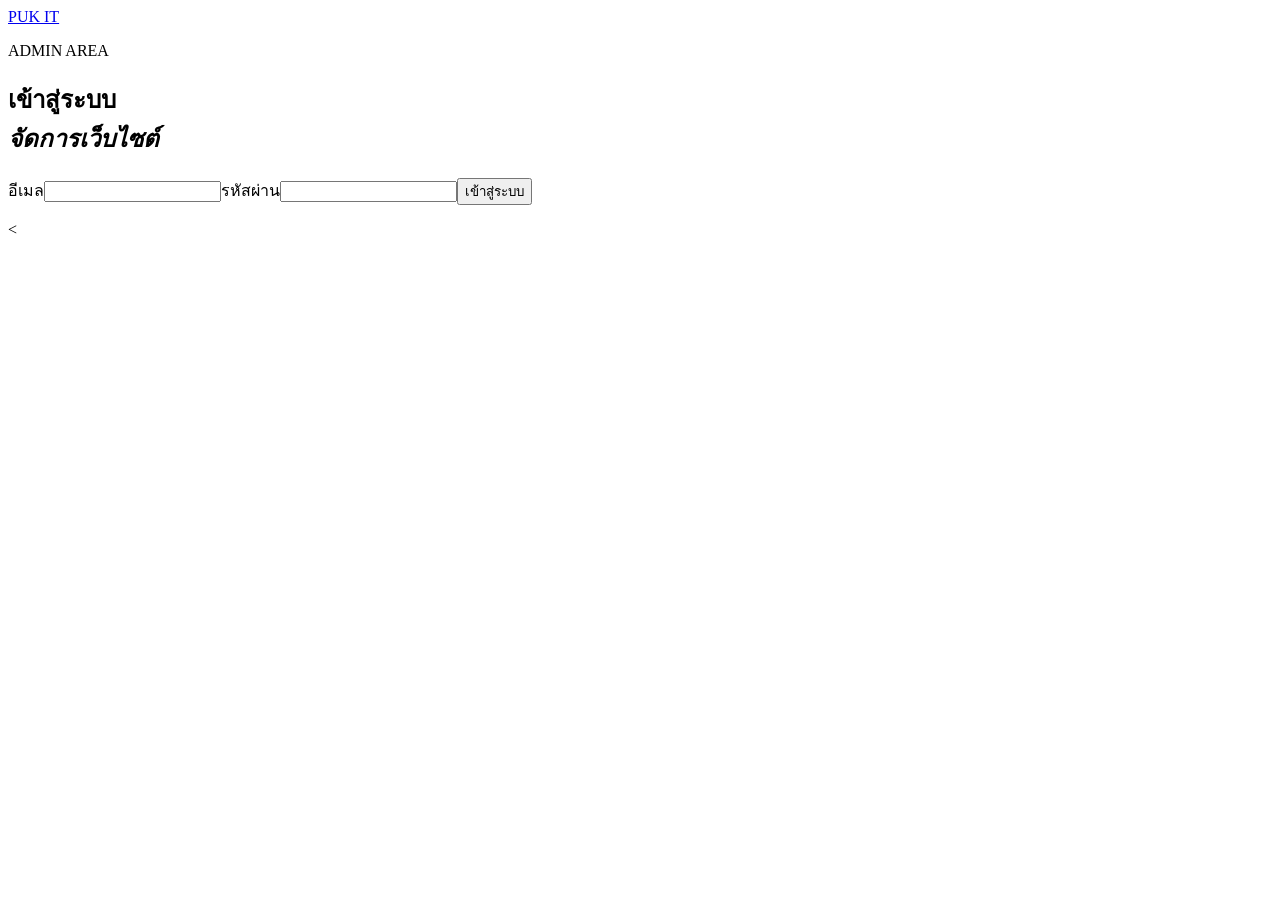
==== admin.html @ 3159bacf "Add files via upload" ====
<!doctype html><html lang="th"><head><meta charset="utf-8"><meta name="viewport" content="width=device-width,initial-scale=1"><title>PUK IT Admin</title><link rel="preconnect" href="https://fonts.googleapis.com"><link rel="preconnect" href="https://fonts.gstatic.com" crossorigin><link href="https://fonts.googleapis.com/css2?family=DM+Sans:wght@500;600;700&family=Noto+Sans+Thai:wght@400;500;600;700&display=swap" rel="stylesheet"><link rel="stylesheet" href="assets/app.css"></head><body class="admin"><header class="admin-head"><a class="brand" href="index.html">PUK<span> IT</span></a><button id="logout" hidden>ออกจากระบบ</button></header><main class="admin-main"><section id="login"><p class="eyebrow">ADMIN AREA</p><h1>เข้าสู่ระบบ<br><i>จัดการเว็บไซต์</i></h1><form id="login-form" class="panel"><label>อีเมล<input required type="email" name="email"></label><label>รหัสผ่าน<input required type="password" name="password"></label><button class="button">เข้าสู่ระบบ</button><p class="status"></p></form></section><section id="dashboard" hidden><div class="admin-title"><div><p class="eyebrow">PUK IT ADMIN</p><h1>จัดการ <i>เว็บไซต์</i></h1></div><a class="button small" href="index.html">ดูหน้าเว็บ ↗</a></div><nav class="tabs"><button class="active" data-tab="projects">ผลงาน</button><button data-tab="services">บริการ</button><button data-tab="leads">รายการลูกค้า</button><button data-tab="settings">ข้อความหน้าเว็บ</button></nav><section class="panel"><div class="panel-head"><h2 id="panel-title">ผลงานที่ดูแล</h2><button class="button small" id="new-item">+ เพิ่มรายการ</button></div><div id="admin-content"></div></section></section></main><dialog id="editor"><form method="dialog" id="edit-form"><h2 id="editor-title">แก้ไขรายการ</h2><input type="hidden" name="id"><label>ชื่อรายการ<input required name="title"></label><label>รายละเอียด<textarea required name="description"></textarea></label><label class="project-only">หมวดงาน<input name="category" placeholder="เช่น เดินสาย LAN · ติดตั้งตู้ Rack"></label><label class="project-only">ลิงก์รูปภาพ (ถ้ามี)<input name="image_url" placeholder="https://..."></label><label><input type="checkbox" name="is_published" checked> แสดงบนเว็บไซต์</label><div class="dialog-actions"><button value="cancel">ยกเลิก</button><button class="button" value="save">บันทึก</button></div></form></dialog><<script type="module" src="js/admin.js?v=99"></script></body></html>
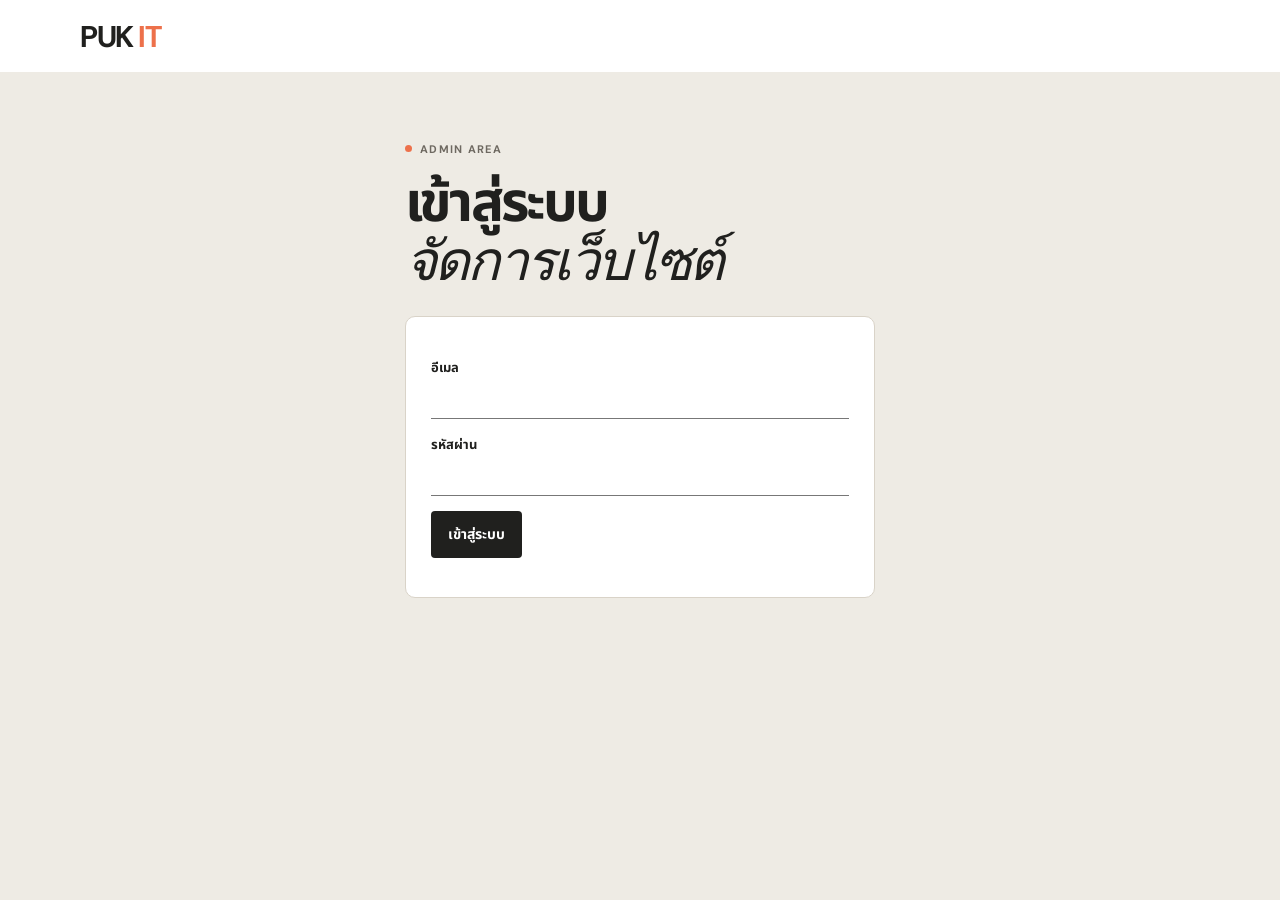
==== commit 6602afe2: "Add files via upload" ====
--- a/admin.html
+++ b/admin.html
@@ -1 +1 @@
-<!doctype html><html lang="th"><head><meta charset="utf-8"><meta name="viewport" content="width=device-width,initial-scale=1"><title>PUK IT Admin</title><link rel="preconnect" href="https://fonts.googleapis.com"><link rel="preconnect" href="https://fonts.gstatic.com" crossorigin><link href="https://fonts.googleapis.com/css2?family=DM+Sans:wght@500;600;700&family=Noto+Sans+Thai:wght@400;500;600;700&display=swap" rel="stylesheet"><link rel="stylesheet" href="assets/app.css"></head><body class="admin"><header class="admin-head"><a class="brand" href="index.html">PUK<span> IT</span></a><button id="logout" hidden>ออกจากระบบ</button></header><main class="admin-main"><section id="login"><p class="eyebrow">ADMIN AREA</p><h1>เข้าสู่ระบบ<br><i>จัดการเว็บไซต์</i></h1><form id="login-form" class="panel"><label>อีเมล<input required type="email" name="email"></label><label>รหัสผ่าน<input required type="password" name="password"></label><button class="button">เข้าสู่ระบบ</button><p class="status"></p></form></section><section id="dashboard" hidden><div class="admin-title"><div><p class="eyebrow">PUK IT ADMIN</p><h1>จัดการ <i>เว็บไซต์</i></h1></div><a class="button small" href="index.html">ดูหน้าเว็บ ↗</a></div><nav class="tabs"><button class="active" data-tab="projects">ผลงาน</button><button data-tab="services">บริการ</button><button data-tab="leads">รายการลูกค้า</button><button data-tab="settings">ข้อความหน้าเว็บ</button></nav><section class="panel"><div class="panel-head"><h2 id="panel-title">ผลงานที่ดูแล</h2><button class="button small" id="new-item">+ เพิ่มรายการ</button></div><div id="admin-content"></div></section></section></main><dialog id="editor"><form method="dialog" id="edit-form"><h2 id="editor-title">แก้ไขรายการ</h2><input type="hidden" name="id"><label>ชื่อรายการ<input required name="title"></label><label>รายละเอียด<textarea required name="description"></textarea></label><label class="project-only">หมวดงาน<input name="category" placeholder="เช่น เดินสาย LAN · ติดตั้งตู้ Rack"></label><label class="project-only">ลิงก์รูปภาพ (ถ้ามี)<input name="image_url" placeholder="https://..."></label><label><input type="checkbox" name="is_published" checked> แสดงบนเว็บไซต์</label><div class="dialog-actions"><button value="cancel">ยกเลิก</button><button class="button" value="save">บันทึก</button></div></form></dialog><<script type="module" src="js/admin.js?v=99"></script></body></html>
+<!doctype html><html lang="th"><head><meta charset="utf-8"><meta name="viewport" content="width=device-width,initial-scale=1"><title>PUK IT Admin</title><link rel="preconnect" href="https://fonts.googleapis.com"><link rel="preconnect" href="https://fonts.gstatic.com" crossorigin><link href="https://fonts.googleapis.com/css2?family=DM+Sans:wght@500;600;700&family=Noto+Sans+Thai:wght@400;500;600;700&display=swap" rel="stylesheet"><link rel="stylesheet" href="assets/app.css"></head><body class="admin"><header class="admin-head"><a class="brand" href="index.html">PUK<span> IT</span></a><div><button id="change-password" hidden>เปลี่ยนรหัสผ่าน</button> <button id="logout" hidden>ออกจากระบบ</button></div></header><main class="admin-main"><section id="login"><p class="eyebrow">ADMIN AREA</p><h1>เข้าสู่ระบบ<br><i>จัดการเว็บไซต์</i></h1><form id="login-form" class="panel"><label>อีเมล<input required type="email" name="email"></label><label>รหัสผ่าน<input required type="password" name="password"></label><button class="button">เข้าสู่ระบบ</button><p class="status"></p></form></section><section id="dashboard" hidden><div class="admin-title"><div><p class="eyebrow">PUK IT ADMIN</p><h1>จัดการ <i>เว็บไซต์</i></h1></div><a class="button small" href="index.html">ดูหน้าเว็บ ↗</a></div><nav class="tabs"><button class="active" data-tab="projects">ผลงาน</button><button data-tab="services">บริการ</button><button data-tab="leads">รายการลูกค้า</button><button data-tab="settings">ข้อความหน้าเว็บ</button></nav><section class="panel"><div class="panel-head"><h2 id="panel-title">ผลงานที่ดูแล</h2><button class="button small" id="new-item">+ เพิ่มรายการ</button></div><div id="admin-content"></div></section></section></main><dialog id="password-editor"><form method="dialog" id="password-form"><h2>เปลี่ยนรหัสผ่าน</h2><p class="muted">สำหรับบัญชีที่กำลังล็อกอินอยู่</p><label>รหัสผ่านเดิม<input required type="password" name="current_password" autocomplete="current-password"></label><label>รหัสผ่านใหม่<input required type="password" name="new_password" minlength="12" autocomplete="new-password"></label><label>ยืนยันรหัสผ่านใหม่<input required type="password" name="confirm_password" minlength="12" autocomplete="new-password"></label><p class="status" id="password-status"></p><div class="dialog-actions"><button value="cancel">ยกเลิก</button><button class="button" value="save">บันทึกรหัสผ่านใหม่</button></div></form></dialog><dialog id="editor"><form method="dialog" id="edit-form"><h2 id="editor-title">แก้ไขรายการ</h2><input type="hidden" name="id"><label>ชื่อรายการ<input required name="title"></label><label>รายละเอียด<textarea required name="description"></textarea></label><label class="project-only">หมวดงาน<input name="category" placeholder="เช่น เดินสาย LAN · ติดตั้งตู้ Rack"></label><label class="project-only">ลิงก์รูปภาพ (ถ้ามี)<input name="image_url" placeholder="https://..."></label><label><input type="checkbox" name="is_published" checked> แสดงบนเว็บไซต์</label><div class="dialog-actions"><button value="cancel">ยกเลิก</button><button class="button" value="save">บันทึก</button></div></form></dialog><script type="module" src="js/admin.js?v=103"></script></body></html>
--- a/assets/app.css
+++ b/assets/app.css
@@ -0,0 +1 @@
+:root{--ink:#20201e;--paper:#f7f5f0;--line:#d9d3c8;--orange:#ed714b;--blue:#bac9ff;--muted:#6e6961}*{box-sizing:border-box}html{scroll-behavior:smooth}body{margin:0;background:var(--paper);color:var(--ink);font-family:"Noto Sans Thai",sans-serif;line-height:1.7}.wrap{width:min(1140px,calc(100% - 40px));margin:auto}.head{height:84px;display:flex;align-items:center;justify-content:space-between}.brand{font:700 30px "DM Sans";color:var(--ink);text-decoration:none;letter-spacing:-1.5px}.brand span{color:var(--orange)}nav{display:flex;align-items:center;gap:20px}nav a{font-weight:700;color:var(--ink);text-decoration:none;font-size:14px}nav a:not(.button):hover{text-decoration:underline}.button{display:inline-block;background:var(--ink);border:0;border-radius:4px;padding:13px 17px;color:#fff;text-decoration:none;font:700 14px "Noto Sans Thai";cursor:pointer}.button:hover{background:var(--orange)}.small{padding:9px 13px}.hero{min-height:590px;display:grid;grid-template-columns:1.1fr .9fr;align-items:center;gap:70px}.eyebrow{font:700 11px "DM Sans";letter-spacing:1.3px;color:var(--muted);margin:0 0 17px}.eyebrow:before{content:"";display:inline-block;width:7px;height:7px;border-radius:50%;background:var(--orange);margin:0 8px 1px 0}h1,h2{font:700 clamp(42px,5.7vw,76px)/1.08 "DM Sans","Noto Sans Thai";letter-spacing:-2.8px;margin:0 0 24px}h2{font-size:clamp(34px,4.5vw,58px)}i{font-family:Georgia,serif;font-weight:400}.intro{color:var(--muted);max-width:570px;font-size:16px;margin:0 0 23px}.art{height:410px;border-radius:210px 210px 8px 8px;background:radial-gradient(circle at 74% 25%,#f8d35c 0 22%,transparent 22.5%),radial-gradient(circle at 24% 80%,#ef9aae 0 18%,transparent 18.5%),#b8c8fa;display:flex;flex-direction:column;justify-content:center;padding:75px;color:#fff;box-shadow:inset 0 0 0 18px #ffffff22}.art span{font:700 43px/.92 "DM Sans";letter-spacing:-3px;text-shadow:4px 5px #263054}.art small{margin-top:30px;font:700 10px "DM Sans";letter-spacing:1.6px}.strip{background:#e9e2d5;border-block:1px solid var(--line);font:700 13px "DM Sans";letter-spacing:1px;padding:19px 0;text-align:center}.strip b{color:var(--orange);margin:0 16px}.section{padding:110px 0}.cards{display:grid;grid-template-columns:repeat(2,1fr);gap:16px}.card{border-top:2px solid var(--ink);padding:17px 0}.card h3{font:700 24px "DM Sans";margin:0 0 6px}.card p{color:var(--muted);margin:0;font-size:14px}.project-section{background:#e9e2d5}.projects{display:grid;grid-template-columns:repeat(3,1fr);gap:22px}.project{min-width:0}.project-art{height:250px;background:#b7caa7;padding:25px;color:#27433b;font:700 37px/.9 "DM Sans";letter-spacing:-2px;display:flex;align-items:end}.project:nth-child(2) .project-art{background:#ef7454}.project:nth-child(3) .project-art{background:#b9c8fa}.project h3{margin:14px 0 2px;font-size:16px}.project p{margin:0;color:var(--muted);font-size:12px}.two{display:grid;grid-template-columns:.8fr 1.2fr;gap:100px;align-items:center}.about-art{height:350px;background:#e99b68;color:#fff;padding:35px;font:700 49px/.85 "DM Sans";letter-spacing:-3px}.contact{background:var(--blue);padding:105px 0}.narrow{max-width:760px;margin-left:max(20px,calc((100% - 1140px)/2))}form label{display:block;font-size:13px;font-weight:700;margin:15px 0}input,textarea,select{display:block;width:100%;background:transparent;border:0;border-bottom:1px solid #777;padding:8px 1px;font:15px "Noto Sans Thai";outline:none}textarea{height:100px;resize:vertical}.grid{display:grid;grid-template-columns:1fr 1fr;gap:18px}.status{font-size:14px;font-weight:700}.foot{padding:25px 0;display:flex;gap:20px;align-items:center;justify-content:space-between;font-size:12px}.foot p{margin:0;color:var(--muted)}.foot div{display:flex;gap:15px}.foot a{color:var(--ink)}.top{position:fixed;right:20px;bottom:20px;width:42px;height:42px;display:grid;place-items:center;background:var(--ink);color:#fff;border-radius:50%;text-decoration:none;font-size:21px}.admin{background:#eeebe4}.admin-head{height:72px;padding:0 max(20px,calc((100% - 1120px)/2));background:#fff;display:flex;justify-content:space-between;align-items:center}.admin-head button,.dialog-actions button{border:1px solid var(--line);border-radius:4px;background:#fff;padding:8px 11px;cursor:pointer}.admin-main{width:min(1040px,calc(100% - 40px));margin:70px auto}.admin-main h1{font-size:55px}.panel{background:#fff;border:1px solid var(--line);border-radius:10px;padding:25px}.admin-main #login{max-width:470px;margin:auto}.admin-title,.panel-head{display:flex;justify-content:space-between;align-items:center}.tabs{display:flex;gap:8px;margin:30px 0 15px;flex-wrap:wrap}.tabs button{background:transparent;border:1px solid var(--line);padding:9px 13px;border-radius:99px;font:700 13px "Noto Sans Thai";cursor:pointer}.tabs button.active{background:var(--ink);color:#fff}.data-row{display:grid;grid-template-columns:1.5fr 1.5fr .8fr auto;gap:12px;padding:14px 0;border-bottom:1px solid #eee;align-items:center;font-size:13px}.data-row:last-child{border:0}.data-row b{display:block}.muted{color:var(--muted);font-size:12px}.tag{font-size:11px;background:#e1f1de;color:#346639;padding:4px 7px;border-radius:99px;font-weight:700}.row-actions{display:flex;gap:7px}.row-actions button{border:1px solid var(--line);background:#fff;border-radius:4px;padding:6px 8px;font:12px "Noto Sans Thai";cursor:pointer}dialog{border:0;border-radius:10px;width:min(520px,calc(100% - 30px));box-shadow:0 18px 60px #0004}dialog::backdrop{background:#0008}dialog form{margin:0}dialog h2{font-size:28px}.dialog-actions{display:flex;justify-content:flex-end;gap:8px;margin-top:22px}.project-only{display:block}@media(max-width:720px){.head nav a:not(.button){display:none}.hero,.two{grid-template-columns:1fr;gap:40px}.hero{padding:55px 0}.art{height:320px;padding:50px}.section{padding:75px 0}.cards,.projects,.grid{grid-template-columns:1fr}.projects{gap:35px}.foot{align-items:flex-start;flex-wrap:wrap}.foot div{flex-direction:column;gap:3px}.narrow{margin:auto;width:calc(100% - 40px)}.data-row{grid-template-columns:1fr;gap:4px}.admin-main{margin:35px auto}.admin-main h1{font-size:43px}}
